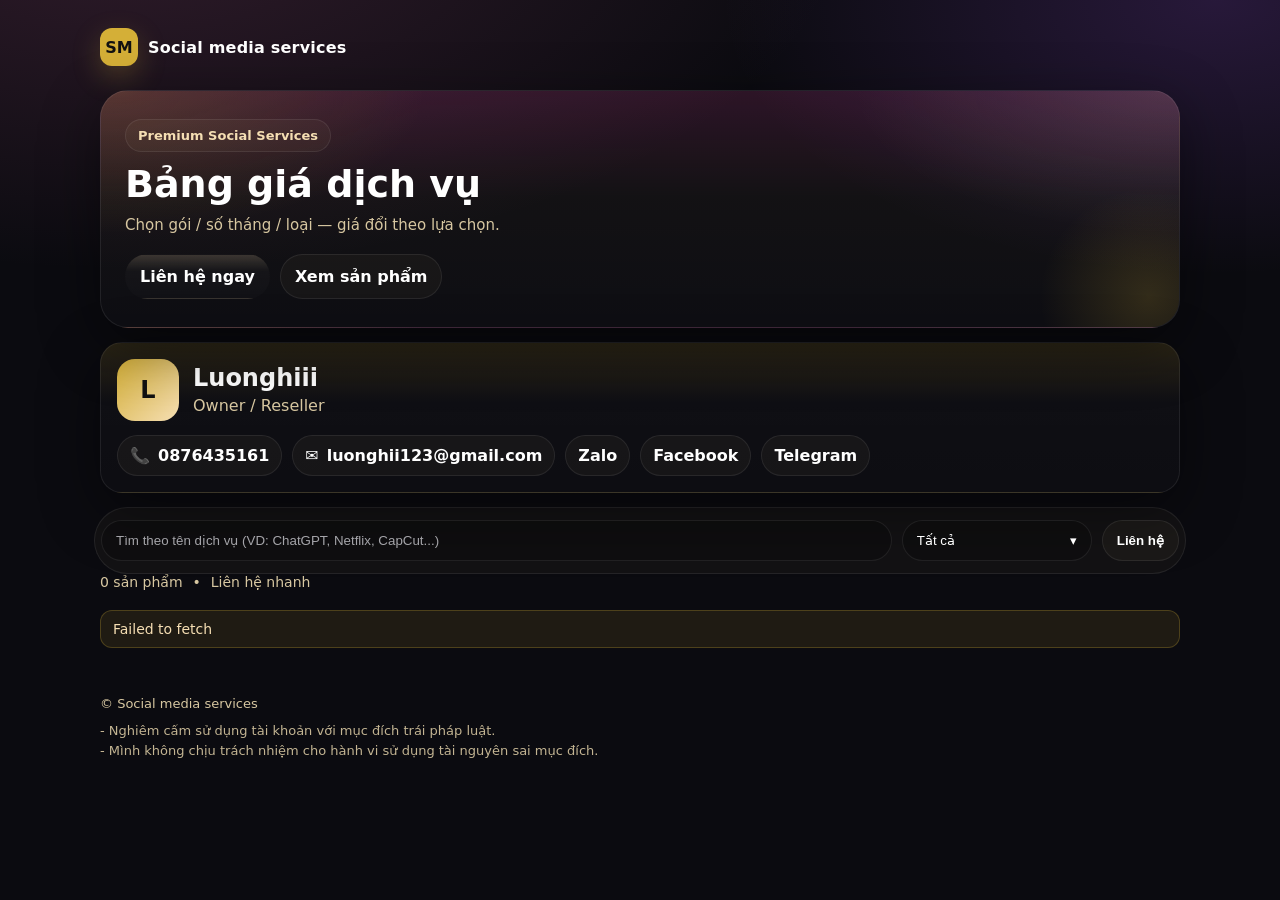
==== index.html @ df8e7682 "Add files via upload" ====
<!doctype html>
<html lang="vi">
<head>
  <meta charset="utf-8" />
  <meta name="viewport" content="width=device-width,initial-scale=1,viewport-fit=cover" />
  <title>Shop bảng giá linh hoạt</title>
  <link rel="stylesheet" href="style.css" />
</head>
<body>
<div class="container">

<header class="topbar">
  <a class="brand" href="#">
    <img class="brand-logo" id="brandLogo" src="" alt="logo" hidden />
    <div class="brand-fallback" id="brandFallback">TS</div>
    <span class="brand-name" id="brandName">Tên shop</span>
  </a>
  <nav class="nav"></nav>
</header>

<main>
  <section class="hero">
    <div class="hero-grid">
      <div>
        <div class="hero-kicker" id="heroKicker">Premium Social Services</div>
        <h1 id="heroTitle">Bảng giá dịch vụ</h1>
        <p id="heroSubtitle">Chọn gói / số tháng / loại — giá đổi theo lựa chọn.</p>
        <div class="hero-actions">
          <a class="btn btn-primary" id="heroContactBtn" href="#" target="_blank" rel="noopener">Liên hệ ngay</a>
          <a class="btn" href="#grid">Xem sản phẩm</a>
        </div>
      </div>
    </div>
  </section>

  <section class="owner-box" id="ownerInfo">
    <div class="owner-card">
      <div class="owner-head">
        <img class="owner-avatar" id="ownerAvatar" src="" alt="avatar" hidden />
        <div class="owner-avatar-fallback" id="ownerAvatarFallback">L</div>
        <div>
          <h2 class="owner-name" id="ownerName">Luonghiii</h2>
          <p class="owner-role" id="ownerRole">Owner</p>
        </div>
      </div>

      <p class="owner-desc" id="ownerDesc"></p>

      <div class="owner-links">
        <a class="pill" id="ownerPhone" href="#" hidden>📞 <span></span></a>
        <a class="pill" id="ownerEmail" href="#" hidden>✉️ <span></span></a>
        <a class="pill" id="ownerZalo" href="#" target="_blank" rel="noopener" hidden>Zalo</a>
        <a class="pill" id="ownerFacebook" href="#" target="_blank" rel="noopener" hidden>Facebook</a>
        <a class="pill" id="ownerTelegram" href="#" target="_blank" rel="noopener" hidden>Telegram</a>
      </div>
    </div>
  </section>

  <section class="filters">
    <input id="searchInput" class="input" placeholder="Tìm theo tên dịch vụ (VD: ChatGPT, Netflix, CapCut...)" />
    <div class="dropdown" id="catDropdown">
      <button class="dropdown-btn" id="catBtn" type="button">
        <span id="catLabel">Tất cả</span>
        <span>▾</span>
      </button>
      <div class="dropdown-menu" id="catMenu" aria-hidden="true"></div>
    </div>
    <button class="btn" id="contactTopBtn" type="button">Liên hệ</button>
  </section>

  <div class="meta">
    <span id="countLabel">0 sản phẩm</span>
    <span class="muted">•</span>
    <a class="mutedlink" id="quickContactLink" href="#" target="_blank" rel="noopener">Liên hệ nhanh</a>
  </div>

  <div class="notice" id="notice" hidden></div>
  <section class="grid" id="grid"></section>

  <footer class="footer">
    © <span id="brandFoot">Tên shop</span>
    <div class="footer-note" id="footerNote">
      <div>- Nghiêm cấm sử dụng tài khoản với mục đích trái pháp luật.</div>
      <div>- Shop không chịu trách nhiệm cho hành vi sử dụng tài nguyên sai mục đích.</div>
    </div>
  </footer>
</main>

</div>

<div class="modal" id="orderModal" aria-hidden="true">
  <div class="modal-backdrop" data-close="1"></div>
  <div class="modal-card">
    <div class="modal-head">
      <div>
        <div class="modal-title">Đặt hàng / Liên hệ</div>
        <div class="modal-sub" id="modalSub">Copy nội dung và gửi cho shop.</div>
      </div>
      <button class="iconbtn" id="closeModal" aria-label="Đóng">✕</button>
    </div>
    <textarea id="orderText" class="textarea" rows="8"></textarea>
    <div class="modal-actions">
      <button class="btn" id="copyBtn">Copy nội dung</button>
      <a class="btn btn-primary" id="contactBtn" href="#" target="_blank" rel="noopener">Mở link liên hệ</a>
    </div>
    <div class="hint">*Bạn sửa được tên và thông tin liên hệ ở file <b>config.js</b>.</div>
  </div>
</div>

<script src="config.js"></script>
<script src="app.js"></script>
</body>
</html>
---- style.css ----
:root{
  --bg:#0b0b10;
  --card:#040724;
  --card2:#0f1017;
  --text:#ffffff;
  --muted:#d7c7a1;
  --pink:#d4af37;
  --pink2:#f5deb3;
  --stroke:rgba(255,255,255,.08);
  --shadow:0 18px 60px rgba(0,0,0,.45);
}
*{box-sizing:border-box}
html,body{height:100%}
body{
  margin:0;
  font-family:ui-sans-serif,system-ui,-apple-system,Segoe UI,Roboto,Arial;
  color:var(--text);
  background:
    radial-gradient(1200px 600px at 10% -10%, rgba(160,77,124,.25), transparent 60%),
    radial-gradient(900px 500px at 95% 0%, rgba(168,85,247,.18), transparent 55%),
    var(--bg);
}
.container{max-width:1120px;margin:0 auto;padding:18px 14px 40px}
.topbar{
  display:flex;align-items:center;justify-content:space-between;
  gap:14px;padding:10px 6px 16px
}
.brand{display:flex;align-items:center;gap:10px;text-decoration:none;color:var(--text)}
.brand-logo{
  width:46px;height:46px;border-radius:14px;object-fit:cover;
  box-shadow:0 10px 28px rgba(212,175,55,.25);background:transparent
}
.brand-fallback{
  width:38px;height:38px;border-radius:12px;display:flex;align-items:center;justify-content:center;
  background:var(--pink);color:#111;font-weight:900;box-shadow:0 10px 28px rgba(212,175,55,.25)
}
.brand-name{font-weight:800;letter-spacing:.2px}
.nav{display:flex;gap:10px;flex-wrap:wrap;justify-content:flex-end}
.navlink{
  color:var(--muted);text-decoration:none;padding:10px 12px;border-radius:999px;border:1px solid transparent
}
.navlink:hover,.navlink.active{color:var(--text);border-color:var(--stroke);background:rgba(212,175,55,.10)}

.hero{
  margin:8px 6px 0;
  padding:28px 24px;
  border-radius:28px;
  border:1px solid rgba(255,255,255,.08);
  background:
    radial-gradient(500px 220px at 0% 0%, rgba(212,175,55,.18), transparent 65%),
    radial-gradient(500px 220px at 100% 0%, rgba(245,222,179,.12), transparent 65%),
    linear-gradient(180deg, rgba(255,82,181,.14), rgba(255,215,140,.035) 45%, rgba(255,255,255,.015));
  box-shadow:var(--shadow);
  position:relative;
  overflow:hidden;
}
.hero::after{
  content:"";
  position:absolute;
  inset:auto -80px -80px auto;
  width:220px;height:220px;border-radius:999px;
  background:radial-gradient(circle, rgba(212,175,55,.18), transparent 70%);
  pointer-events:none;
}
.hero-grid{
  display:grid;
  grid-template-columns:1.25fr .85fr;
  gap:18px;
  align-items:center;
}
.hero h1{margin:0 0 8px;font-size:38px;line-height:1.08}
.hero p{margin:0;color:var(--muted);font-size:15px;line-height:1.65}
.hero-kicker{
  display:inline-flex;align-items:center;gap:8px;
  margin-bottom:12px;padding:8px 12px;
  border-radius:999px;border:1px solid rgba(255,255,255,.08);
  background:rgba(255,215,140,.04);color:#f5deb3;font-size:13px;font-weight:800
}
.hero-actions{display:flex;gap:10px;flex-wrap:wrap;margin-top:16px}
.hero-stats{display:grid;grid-template-columns:repeat(2,minmax(0,1fr));gap:12px}
.stat-card{
  padding:16px;border-radius:18px;
  border:1px solid rgba(255,255,255,.08);
  background:rgba(0,0,0,.18)
}
.stat-label{font-size:12px;color:var(--muted);margin-bottom:6px}
.stat-value{
  font-size:22px;font-weight:900;
  overflow:hidden;text-overflow:ellipsis;white-space:nowrap;
}
.stat-sub{margin-top:6px;color:#dfc27d;font-size:13px;line-height:1.45}

.owner-box{
  margin:14px 6px 0;
  display:grid;
  grid-template-columns:1fr;
  gap:14px;
}
.owner-card,.edit-card{
  background:linear-gradient(180deg, rgba(212,175,55,.16), rgba(255,255,255,.02) 40%, rgba(255,255,255,.01));
  border:1px solid var(--stroke);
  border-radius:22px;
  box-shadow:var(--shadow);
  padding:16px;
}
.owner-head{display:flex;align-items:center;gap:14px}
.owner-avatar{
  width:62px;height:62px;border-radius:18px;object-fit:cover;background:#fff;flex:0 0 auto
}
.owner-avatar-fallback{
  width:62px;height:62px;border-radius:18px;display:flex;align-items:center;justify-content:center;
  background:linear-gradient(135deg,#d4af37,#f5deb3);color:#111;font-size:24px;font-weight:900;flex:0 0 auto
}
.owner-name{font-size:24px;font-weight:900;margin:0}
.owner-role{margin:4px 0 0;color:var(--muted)}
.owner-desc{margin:14px 0 0;line-height:1.6;color:#fff}
.owner-links{display:flex;flex-wrap:wrap;gap:10px;margin-top:14px}
.pill{
  display:inline-flex;align-items:center;gap:8px;
  padding:10px 12px;border-radius:999px;
  border:1px solid var(--stroke);background:rgba(255,215,140,.04);
  color:#fff;text-decoration:none;font-weight:700
}
.pill:hover{background:rgba(255,255,255,.07)}
.edit-card h2{margin:0 0 10px;font-size:20px}
.edit-note{margin:0;color:var(--muted);line-height:1.5;font-size:14px}
.codebox{
  margin-top:12px;padding:12px 14px;border-radius:16px;
  background:rgba(0,0,0,.22);border:1px solid var(--stroke);
  font-family:ui-monospace,SFMono-Regular,Menlo,monospace;
  font-size:13px;line-height:1.65;white-space:pre-wrap;color:#f5deb3
}

.filters{
  display:flex;gap:10px;align-items:center;
  padding:12px 6px;margin-top:14px;
  background:rgba(255,215,140,.035);
  border:1px solid var(--stroke);
  border-radius:999px;
}
.input{
  flex:1;min-width:180px;padding:12px 14px;border-radius:999px;
  border:1px solid var(--stroke);background:rgba(0,0,0,.2);color:var(--text);outline:none
}
.input::placeholder{color:rgba(230,230,235,.7)}
.btn{
  padding:12px 14px;border-radius:999px;border:1px solid var(--stroke);
  background:rgba(255,215,140,.035);color:var(--text);cursor:pointer;font-weight:700;
  text-decoration:none;display:inline-flex;align-items:center;justify-content:center
}
.btn:hover{background:rgba(255,215,140,.06)}
.btn-primary{
  background:linear-gradient(180deg,rgba(245,222,179,.18),rgba(255,255,255,.02) 38%,rgba(255,255,255,.01));
  border-color:transparent;color:#fff
}
.meta{display:flex;gap:10px;align-items:center;padding:0 6px 10px;color:var(--muted);font-size:14px}
.muted{color:var(--muted)}
.mutedlink{color:var(--muted);text-decoration:none}
.mutedlink:hover{color:var(--text)}
.notice{
  margin:10px 6px 0;padding:10px 12px;border-radius:12px;
  border:1px solid rgba(212,175,55,.25);background:rgba(212,175,55,.10);color:#f5deb3;font-size:14px
}

.dropdown{position:relative;min-width:190px}
.dropdown-btn{
  width:100%;display:flex;align-items:center;justify-content:space-between;gap:10px;
  padding:12px 14px;border-radius:999px;border:1px solid var(--stroke);
  background:rgba(0,0,0,.18);color:var(--text);cursor:pointer
}
.dropdown-menu{
  position:absolute;z-index:30;top:calc(100% + 8px);left:0;right:0;width:100%;
  background:#12100a;border:1px solid var(--stroke);border-radius:16px;
  box-shadow:0 20px 60px rgba(0,0,0,.55);overflow-y:auto;overflow-x:hidden;
  max-height:min(50vh,260px);display:none
}
.dropdown-item{
  padding:10px 12px;font-size:14px;line-height:1.2;white-space:nowrap;overflow:hidden;text-overflow:ellipsis;
  cursor:pointer;color:var(--text);border-bottom:1px solid rgba(255,215,140,.06)
}
.dropdown-item:last-child{border-bottom:none}
.dropdown-item:hover{background:rgba(255,215,140,.06)}
.dropdown-item.active{background:rgba(255,82,181,.14)}

.grid{margin-top:10px;display:grid;grid-template-columns:repeat(4,minmax(0,1fr));gap:14px}
.card{
  background:linear-gradient(180deg, rgba(212,175,55,.18), rgba(255,255,255,.02) 38%, rgba(255,255,255,.01));
  border:1px solid var(--stroke);border-radius:22px;overflow:hidden;box-shadow:var(--shadow)
}
.banner{
  height:108px;background:linear-gradient(135deg,#0b0b10,#1a1406);display:flex;align-items:center;justify-content:center;position:relative
}
.banner img{width:100%;height:100%;object-fit:fill;object-position:center}
.banner-fallback{font-weight:900;font-size:40px;letter-spacing:2px}
.card-body{padding:12px}
.row-top{display:flex;justify-content:space-between;gap:10px;align-items:flex-start;margin-bottom:6px}
.title{font-weight:900;font-size:18px;margin:0}
.badge{font-size:11px;color:#111;background:linear-gradient(135deg,#d4af37,#f5deb3);padding:3px 8px;border-radius:999px}
.field{margin-top:8px}
.label{font-size:12px;color:var(--muted);margin-bottom:6px}
.select{
  width:100%;padding:10px 12px;border-radius:12px;border:1px solid var(--stroke);
  background:rgba(0,0,0,.18);color:var(--text);outline:none
}
.select option{background:#12100a;color:var(--text)}
.pricebar{display:flex;justify-content:space-between;align-items:center;gap:10px;margin-top:10px}
.price{font-weight:900;font-size:20px}
.price small{font-size:12px;color:var(--muted);font-weight:700}
.buybtn{
  padding:10px 14px;border-radius:12px;border:none;background:linear-gradient(135deg,#d4af37,#f5deb3);
  color:#111;font-weight:900;cursor:pointer;box-shadow:0 8px 22px rgba(212,175,55,.18)
}
.buybtn:hover{filter:brightness(1.05)}

.footer{margin-top:20px;padding:18px 6px;color:var(--muted);font-size:13px}
.footer-note{margin-top:10px;opacity:.9;font-size:13px;line-height:1.55}

.modal{position:fixed;inset:0;display:none;z-index:50}
.modal[aria-hidden="false"]{display:block}
.modal-backdrop{position:absolute;inset:0;background:rgba(0,0,0,.6)}
.modal-card{
  position:absolute;left:50%;top:50%;transform:translate(-50%,-50%);
  width:min(560px,calc(100% - 24px));background:#0f1017;border:1px solid var(--stroke);
  border-radius:18px;box-shadow:0 30px 90px rgba(0,0,0,.65);padding:14px
}
.modal-head{display:flex;justify-content:space-between;gap:12px;align-items:flex-start;margin-bottom:10px}
.modal-title{font-weight:900;font-size:18px}
.modal-sub{color:var(--muted);font-size:13px}
.iconbtn{
  border:1px solid var(--stroke);background:rgba(255,215,140,.035);color:var(--text);
  border-radius:12px;padding:8px 10px;cursor:pointer
}
.textarea{
  width:100%;border-radius:14px;border:1px solid var(--stroke);background:rgba(0,0,0,.22);
  color:var(--text);padding:12px;outline:none;resize:vertical
}
.modal-actions{display:flex;gap:10px;margin-top:10px}
.modal-actions .btn{flex:1}
.hint{margin-top:10px;color:var(--muted);font-size:12px}

@media (max-width:980px){
  .grid{grid-template-columns:repeat(3,1fr)}
  .owner-box,.hero-grid{grid-template-columns:1fr}
}
@media (max-width:720px){
  .grid{grid-template-columns:repeat(2,1fr)}
  .filters{border-radius:18px;flex-wrap:wrap;display:grid;grid-template-columns:1fr}
  .filters .input,.filters .dropdown,.filters .btn{width:100%}
  .btn{flex:0}
  .hero{padding:22px 18px}
  .hero h1{font-size:31px}
}
@media (max-width:520px){
  .container{padding-left:12px;padding-right:12px}
  .hero h1{font-size:28px}
  .owner-name{font-size:22px}
  .modal-card{top:auto;bottom:10px;transform:translate(-50%,0)}
  .field{display:flex;align-items:center;gap:8px}
  .field .label{margin:0;min-width:70px;white-space:nowrap}
  .field .select{flex:1;width:auto}
  .card-body{padding:10px}
  .title{font-size:15px}
  .badge{font-size:10px;padding:2px 7px}
  .select{font-size:13px;padding:8px 10px;border-radius:10px}
  .price{font-size:16px}
  .buybtn{padding:8px 10px;border-radius:10px;font-size:13px}
  .banner{height:90px}
  .hero-stats{grid-template-columns:1fr}
}
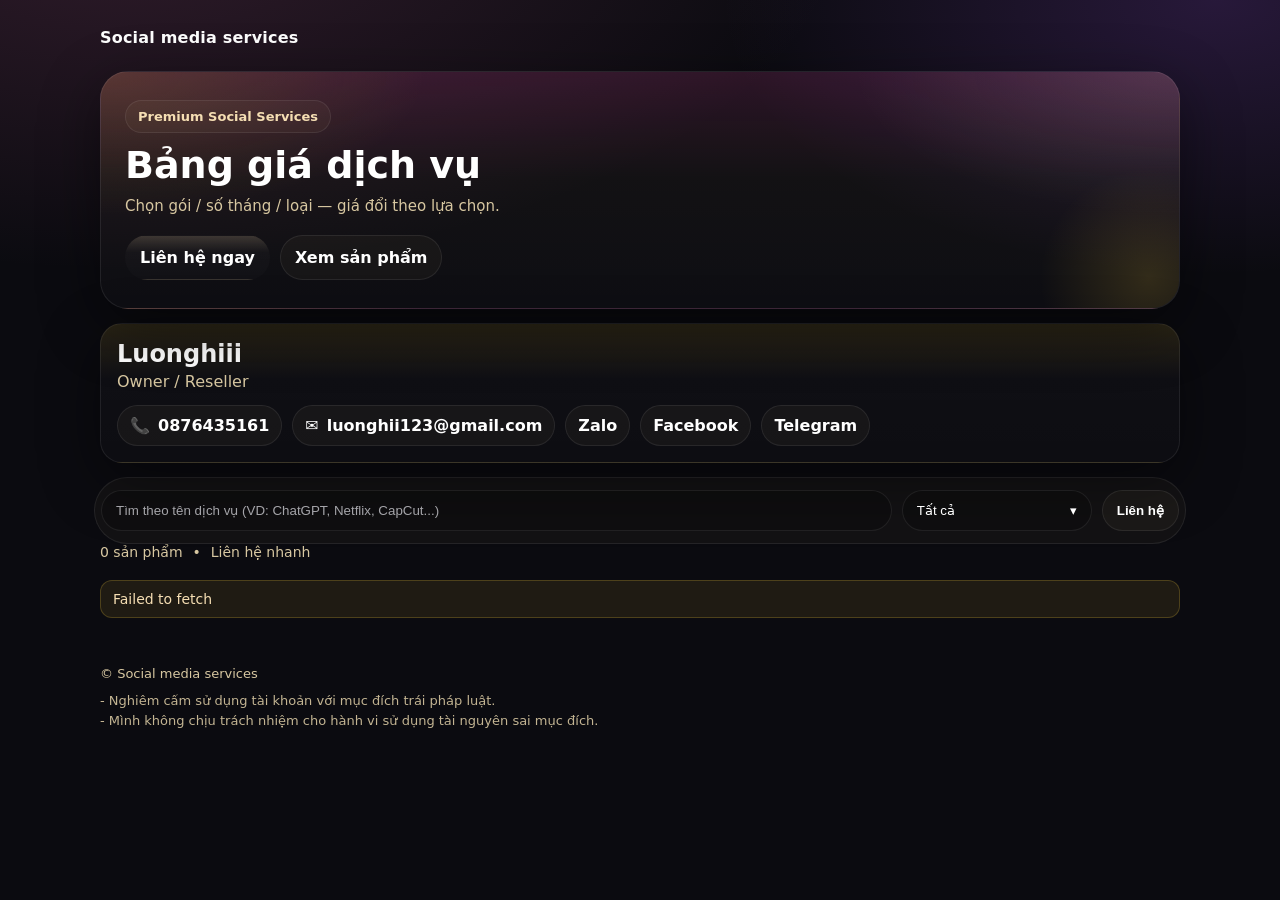
==== commit 2e3909bc: "Update index.html" ====
--- a/index.html
+++ b/index.html
@@ -12,7 +12,6 @@
 <header class="topbar">
   <a class="brand" href="#">
     <img class="brand-logo" id="brandLogo" src="" alt="logo" hidden />
-    <div class="brand-fallback" id="brandFallback">TS</div>
     <span class="brand-name" id="brandName">Tên shop</span>
   </a>
   <nav class="nav"></nav>
@@ -37,7 +36,6 @@
     <div class="owner-card">
       <div class="owner-head">
         <img class="owner-avatar" id="ownerAvatar" src="" alt="avatar" hidden />
-        <div class="owner-avatar-fallback" id="ownerAvatarFallback">L</div>
         <div>
           <h2 class="owner-name" id="ownerName">Luonghiii</h2>
           <p class="owner-role" id="ownerRole">Owner</p>
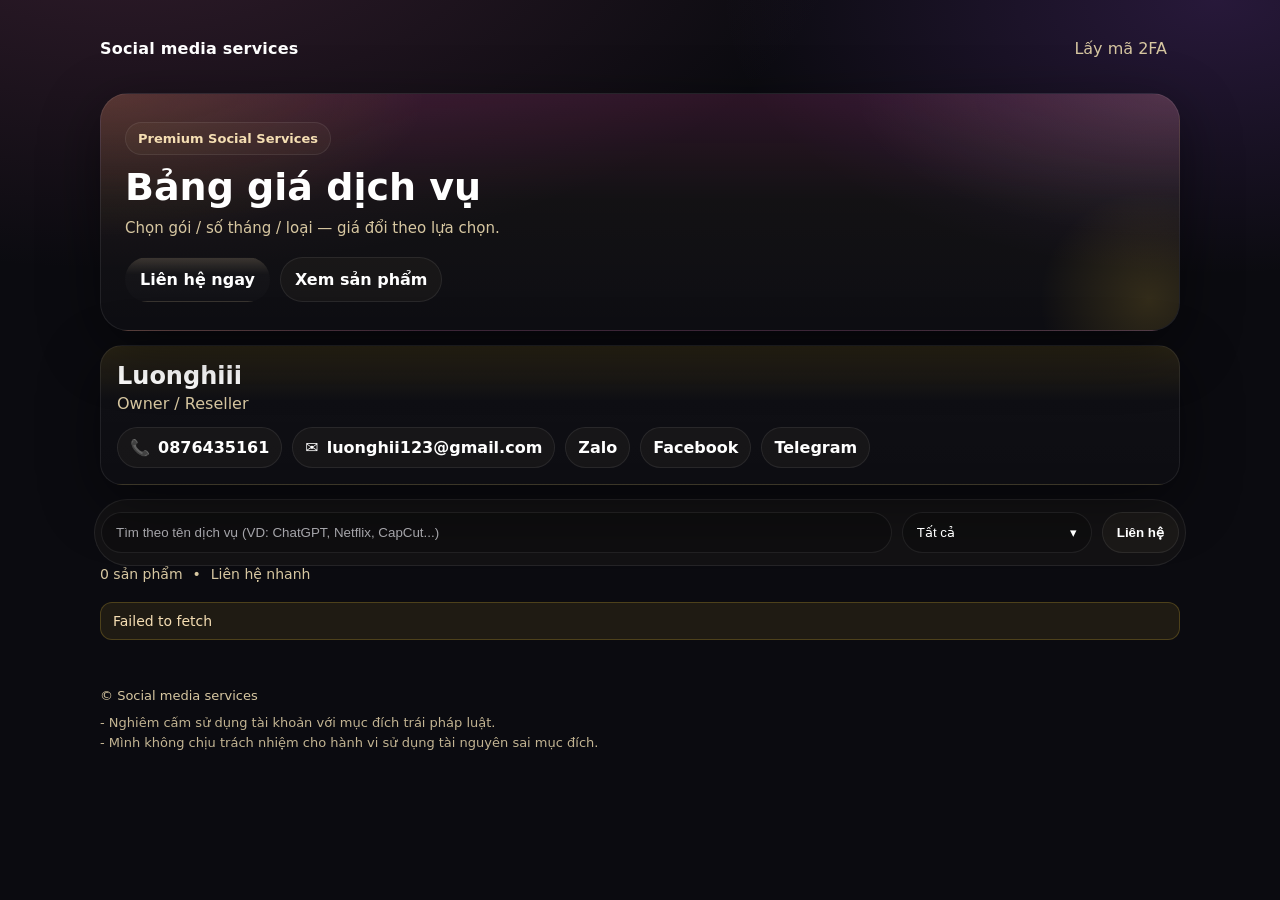
==== commit 9ad95bd6: "Update index.html" ====
--- a/index.html
+++ b/index.html
@@ -3,7 +3,7 @@
 <head>
   <meta charset="utf-8" />
   <meta name="viewport" content="width=device-width,initial-scale=1,viewport-fit=cover" />
-  <title>Shop bảng giá linh hoạt</title>
+  <title>Shop tài khoản social media</title>
   <link rel="stylesheet" href="style.css" />
 </head>
 <body>
@@ -14,7 +14,9 @@
     <img class="brand-logo" id="brandLogo" src="" alt="logo" hidden />
     <span class="brand-name" id="brandName">Tên shop</span>
   </a>
-  <nav class="nav"></nav>
+  <nav class="nav">
+  <a href="2fa.html" class="navlink">Lấy mã 2FA</a>
+</nav>
 </header>
 
 <main>
@@ -101,7 +103,6 @@
       <button class="btn" id="copyBtn">Copy nội dung</button>
       <a class="btn btn-primary" id="contactBtn" href="#" target="_blank" rel="noopener">Mở link liên hệ</a>
     </div>
-    <div class="hint">*Bạn sửa được tên và thông tin liên hệ ở file <b>config.js</b>.</div>
   </div>
 </div>
 
